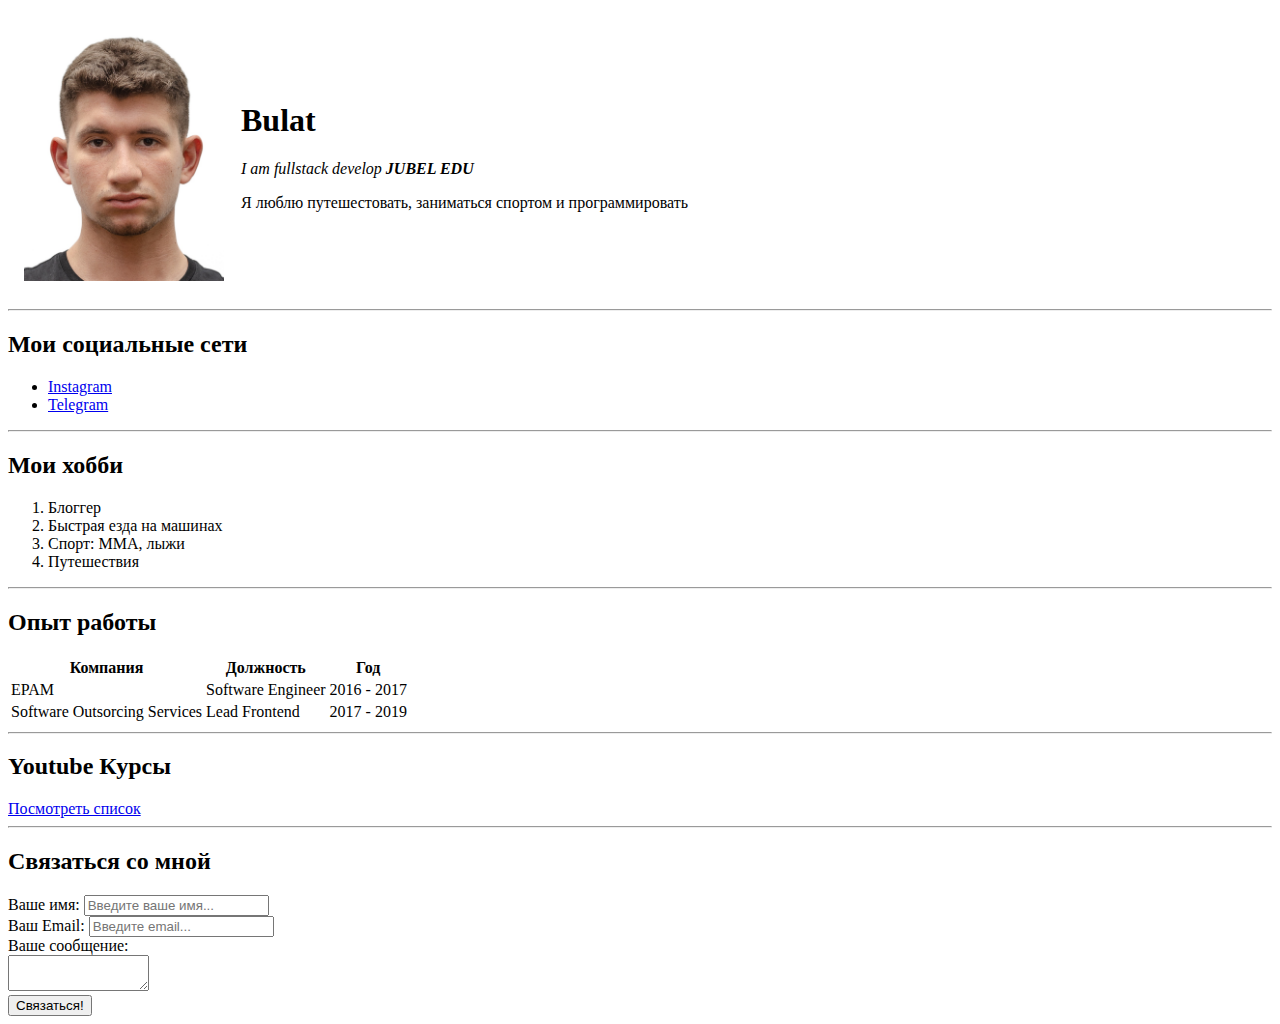
==== page.html @ e3933fad "added pic" ====
<!DOCTYPE html>
<html>
  <head>
    <meta charset="UTF-8" />
    <title>Bulat ruseme</title>
  </head>
  <body>
    <table cellspacing="15">
      <tr>
        <td>
          <img src="src/avatar.jpg" width="200" alt="тут моя фотка" />
        </td>
        <td>
          <h1>Bulat</h1>
          <p>
            <em>I am fullstack develop <strong>JUBEL EDU</strong></em>
          </p>
          <p>Я люблю путешестовать, заниматься спортом и программировать</p>
        </td>
      </tr>
    </table>

    <hr />

    <h2>Мои социальные сети</h2>
    <ul>
      <li>
        <a href="https://instagram.com/woilvliow" target="_blank">Instagram</a>
      </li>
      <li>
        <a target="_blank" href="https://t.me/woilvliow">Telegram</a>
      </li>
    </ul>

    <hr />

    <h2>Мои хобби</h2>
    <ol>
      <li>Блоггер</li>
      <li>Быстрая езда на машинах</li>
      <li>Спорт: ММА, лыжи</li>
      <li>Путешествия</li>
    </ol>

    <hr />

    <h2>Опыт работы</h2>
    <table>
      <tr>
        <th>Компания</th>
        <th>Должность</th>
        <th>Год</th>
      </tr>
      <tr>
        <td>EPAM</td>
        <td>Software Engineer</td>
        <td>2016 - 2017</td>
      </tr>
      <tr>
        <td>Software Outsorcing Services</td>
        <td>Lead Frontend</td>
        <td>2017 - 2019</td>
      </tr>
    </table>

    <hr />

    <h2>Youtube Курсы</h2>
    <a href="youtube.html">Посмотреть список</a>

    <hr />
    <h2>Связаться со мной</h2>

    <form action="/">
      <label for="name">Ваше имя:</label>
      <input type="text" id="name" placeholder="Введите ваше имя..." />

      <br />

      <label for="email">Ваш Email:</label>
      <input type="email" id="email" placeholder="Введите email..." />

      <br />

      <label for="text">Вашe сообщение:</label>
      <br />
      <textarea id="text" rows="2" cols="15"></textarea>

      <br />

      <input type="submit" value="Связаться!" />
    </form>
  </body>
</html>
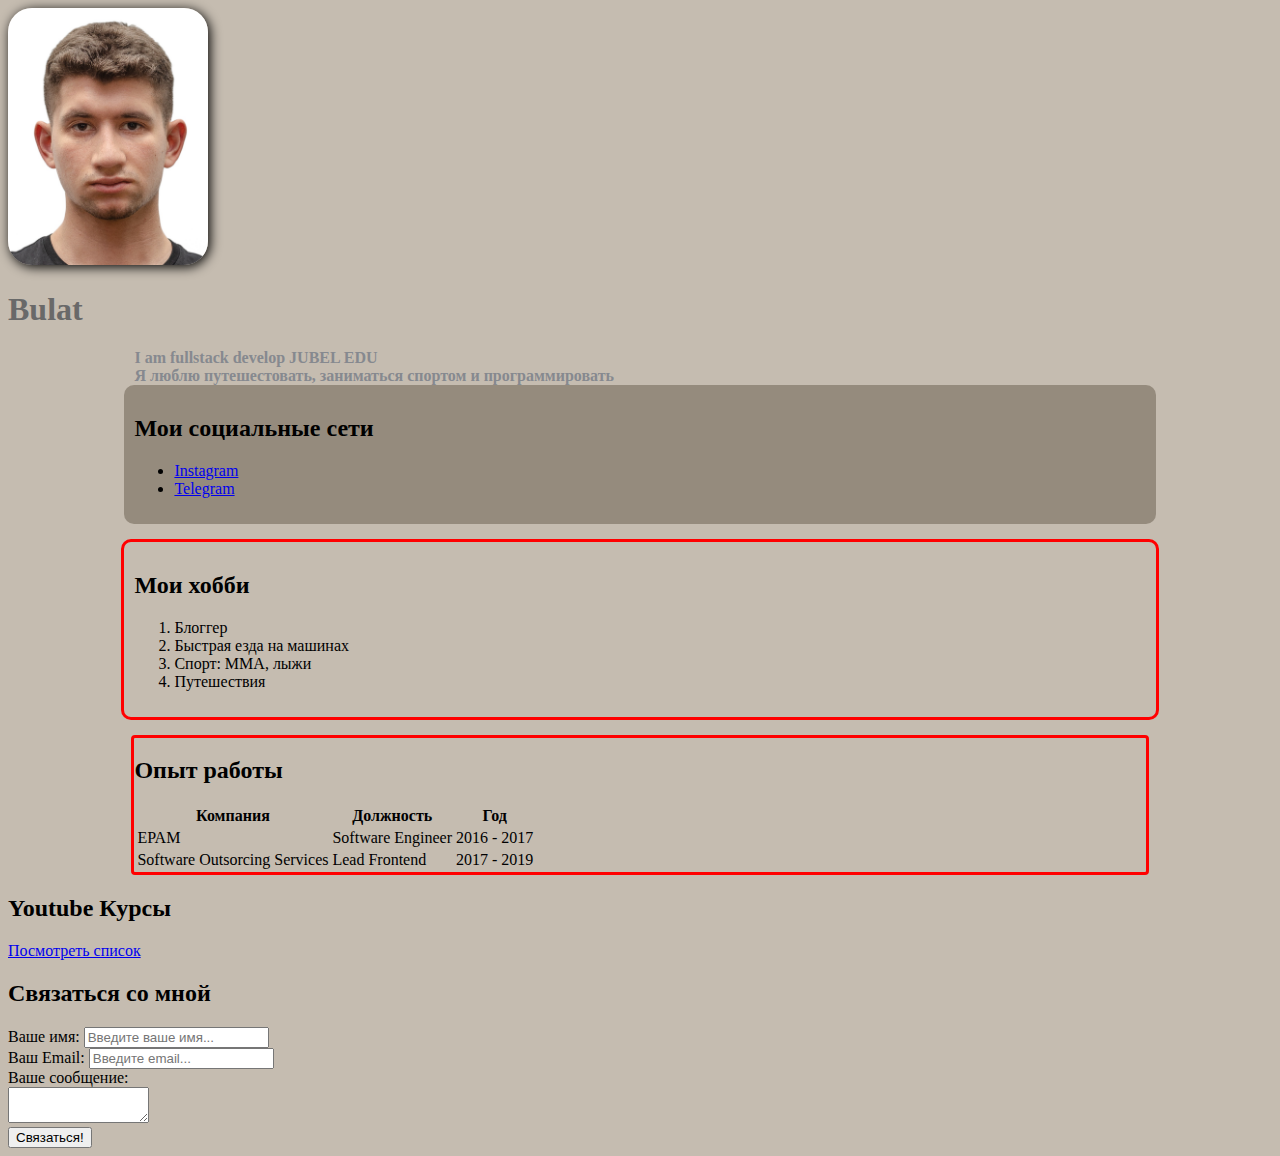
==== commit c6b85879: "somework" ====
--- a/page.html
+++ b/page.html
@@ -2,93 +2,90 @@
 <html>
   <head>
     <meta charset="UTF-8" />
+    <link href="page.css" rel="stylesheet" />
+
     <title>Bulat ruseme</title>
   </head>
   <body>
-    <table cellspacing="15">
-      <tr>
-        <td>
-          <img src="src/avatar.jpg" width="200" alt="тут моя фотка" />
-        </td>
-        <td>
-          <h1>Bulat</h1>
-          <p>
-            <em>I am fullstack develop <strong>JUBEL EDU</strong></em>
-          </p>
-          <p>Я люблю путешестовать, заниматься спортом и программировать</p>
-        </td>
-      </tr>
-    </table>
+    <div class="container">
+      <div class="info">
+        <img class="avatar" src="src/avatar.jpg" alt="тут моя фотка" />
 
-    <hr />
+        <h1>Bulat</h1>
+        <p>I am fullstack develop <strong>JUBEL EDU</strong></p>
+        <p>Я люблю путешестовать, заниматься спортом и программировать</p>
+      </div>
 
-    <h2>Мои социальные сети</h2>
-    <ul>
-      <li>
-        <a href="https://instagram.com/woilvliow" target="_blank">Instagram</a>
-      </li>
-      <li>
-        <a target="_blank" href="https://t.me/woilvliow">Telegram</a>
-      </li>
-    </ul>
+      <div class="social">
+        <h2>Мои социальные сети</h2>
+        <ul>
+          <li>
+            <a href="https://instagram.com/woilvliow" target="_blank"
+              >Instagram</a
+            >
+          </li>
+          <li>
+            <a target="_blank" href="https://t.me/woilvliow">Telegram</a>
+          </li>
+        </ul>
+      </div>
 
-    <hr />
+      <div class="hobbies">
+        <h2>Мои хобби</h2>
+        <ol>
+          <li>Блоггер</li>
+          <li>Быстрая езда на машинах</li>
+          <li>Спорт: ММА, лыжи</li>
+          <li>Путешествия</li>
+        </ol>
+      </div>
+      <div class="workexperience">
+        <h2>Опыт работы</h2>
+        <table>
+          <tr>
+            <th>Компания</th>
+            <th>Должность</th>
+            <th>Год</th>
+          </tr>
+          <tr>
+            <td>EPAM</td>
+            <td>Software Engineer</td>
+            <td>2016 - 2017</td>
+          </tr>
+          <tr>
+            <td>Software Outsorcing Services</td>
+            <td>Lead Frontend</td>
+            <td>2017 - 2019</td>
+          </tr>
+        </table>
+      </div>
 
-    <h2>Мои хобби</h2>
-    <ol>
-      <li>Блоггер</li>
-      <li>Быстрая езда на машинах</li>
-      <li>Спорт: ММА, лыжи</li>
-      <li>Путешествия</li>
-    </ol>
+      <h2>Youtube Курсы</h2>
+      <a href="youtube.html">Посмотреть список</a>
 
-    <hr />
+      <div class="connection">
+        <h2>Связаться со мной</h2>
 
-    <h2>Опыт работы</h2>
-    <table>
-      <tr>
-        <th>Компания</th>
-        <th>Должность</th>
-        <th>Год</th>
-      </tr>
-      <tr>
-        <td>EPAM</td>
-        <td>Software Engineer</td>
-        <td>2016 - 2017</td>
-      </tr>
-      <tr>
-        <td>Software Outsorcing Services</td>
-        <td>Lead Frontend</td>
-        <td>2017 - 2019</td>
-      </tr>
-    </table>
+        <form action="/">
+          <label for="name">Ваше имя:</label>
+          <input type="text" id="name" placeholder="Введите ваше имя..." />
 
-    <hr />
+          <br />
 
-    <h2>Youtube Курсы</h2>
-    <a href="youtube.html">Посмотреть список</a>
+          <label for="email">Ваш Email:</label>
+          <input type="email" id="email" placeholder="Введите email..." />
 
-    <hr />
-    <h2>Связаться со мной</h2>
+          <br />
 
-    <form action="/">
-      <label for="name">Ваше имя:</label>
-      <input type="text" id="name" placeholder="Введите ваше имя..." />
+          <label for="text">Вашe сообщение:</label>
+          <br />
+          <textarea id="text" rows="2" cols="15"></textarea>
 
-      <br />
+          <br />
 
-      <label for="email">Ваш Email:</label>
-      <input type="email" id="email" placeholder="Введите email..." />
-
-      <br />
-
-      <label for="text">Вашe сообщение:</label>
-      <br />
-      <textarea id="text" rows="2" cols="15"></textarea>
-
-      <br />
-
-      <input type="submit" value="Связаться!" />
-    </form>
+          <input type="submit" value="Связаться!" />
+        </form>
+      </div>
+    </div>
   </body>
 </html>
--- a/page.css
+++ b/page.css
@@ -0,0 +1,55 @@
+@import url("https://fonts.googleapis.com/css2?family=Roboto:wght@300&display=swap");
+
+body {
+  background-color: rgb(197, 188, 176);
+
+  font: normal 16 px "Roboto", sans-serif;
+}
+.container {
+  max-width: 900;
+  margin: auto;
+}
+h1 {
+  color: dimgray;
+}
+p {
+  color: dimgray;
+}
+
+.avatar {
+  width: 200px;
+  margin: auto;
+  border-radius: 24px;
+  box-shadow: 2px 2px 12px rgba(0, 0, 0, 255);
+}
+
+.info p {
+  color: #86898f;
+  margin: auto;
+  width: 80%;
+  font-weight: bold;
+}
+
+.social {
+  background: rgb(149, 139, 125);
+  width: 80%;
+  margin: auto;
+  padding: 10px;
+  border-radius: 10px;
+  margin-bottom: 15px;
+}
+.hobbies {
+  border: 3px solid red;
+  margin: auto;
+  width: 80%;
+  padding: 10px;
+  border-radius: 10px;
+}
+.workexperience {
+  padding: 15px 20px 25 px 30 px;
+  border: 3px solid red;
+  width: 80%;
+  border-radius: 4px;
+  margin: auto;
+  margin-top: 15px;
+}
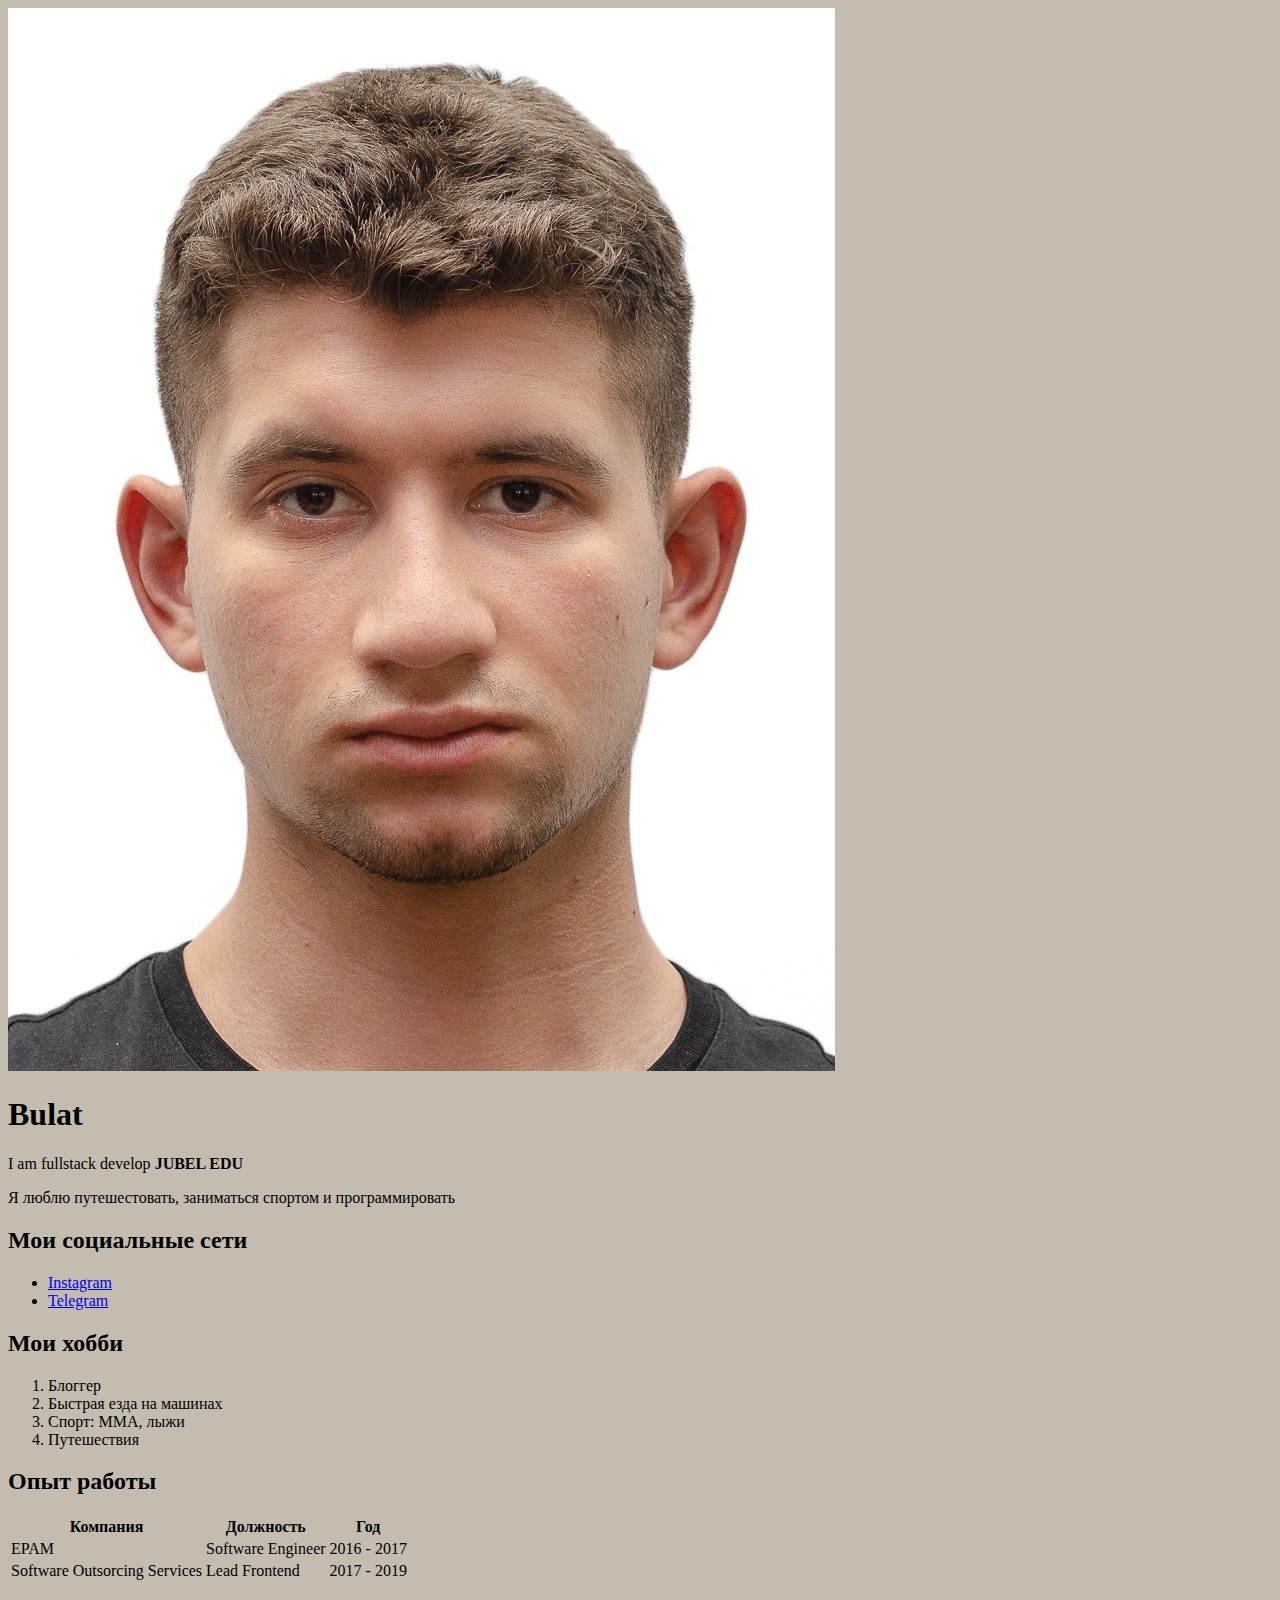
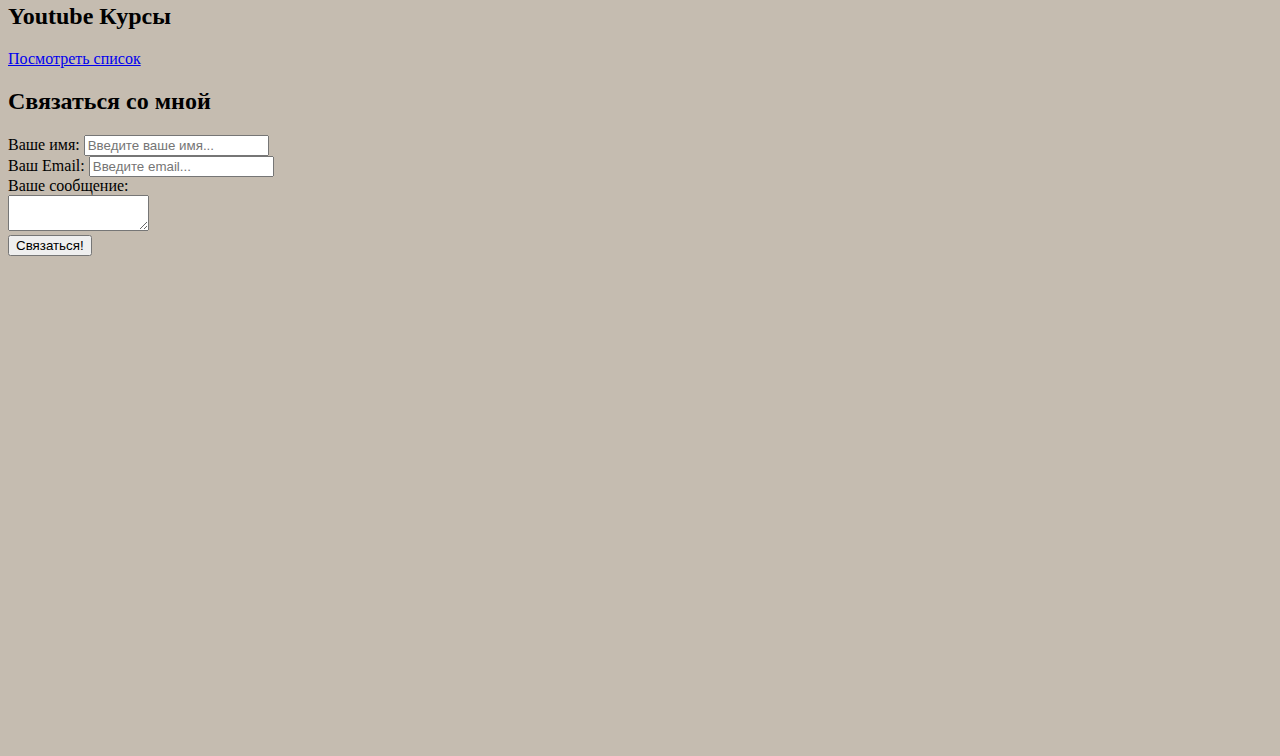
==== commit 755062cf: "somework" ====
--- a/page.html
+++ b/page.html
@@ -85,6 +85,11 @@
 
           <input type="submit" value="Связаться!" />
         </form>
+        <div class="box-model">
+          <div class=""></div>
+          <div class=""></div>
+          <div style="margin-bottom: 500px"></div>
+        </div>
       </div>
     </div>
   </body>
--- a/page.css
+++ b/page.css
@@ -9,7 +9,7 @@
   max-width: 900;
   margin: auto;
 }
-h1 {
+/* h1 {
   color: dimgray;
 }
 p {
@@ -53,3 +53,13 @@
   margin: auto;
   margin-top: 15px;
 }
+.box-model div {
+  background: black;
+  height: 200px;
+  width: 25%;
+  float: left;
+  border: 4px solid wheat;
+  padding: 5px;
+  margin: auto;
+  box-sizing: border-box;
+} */
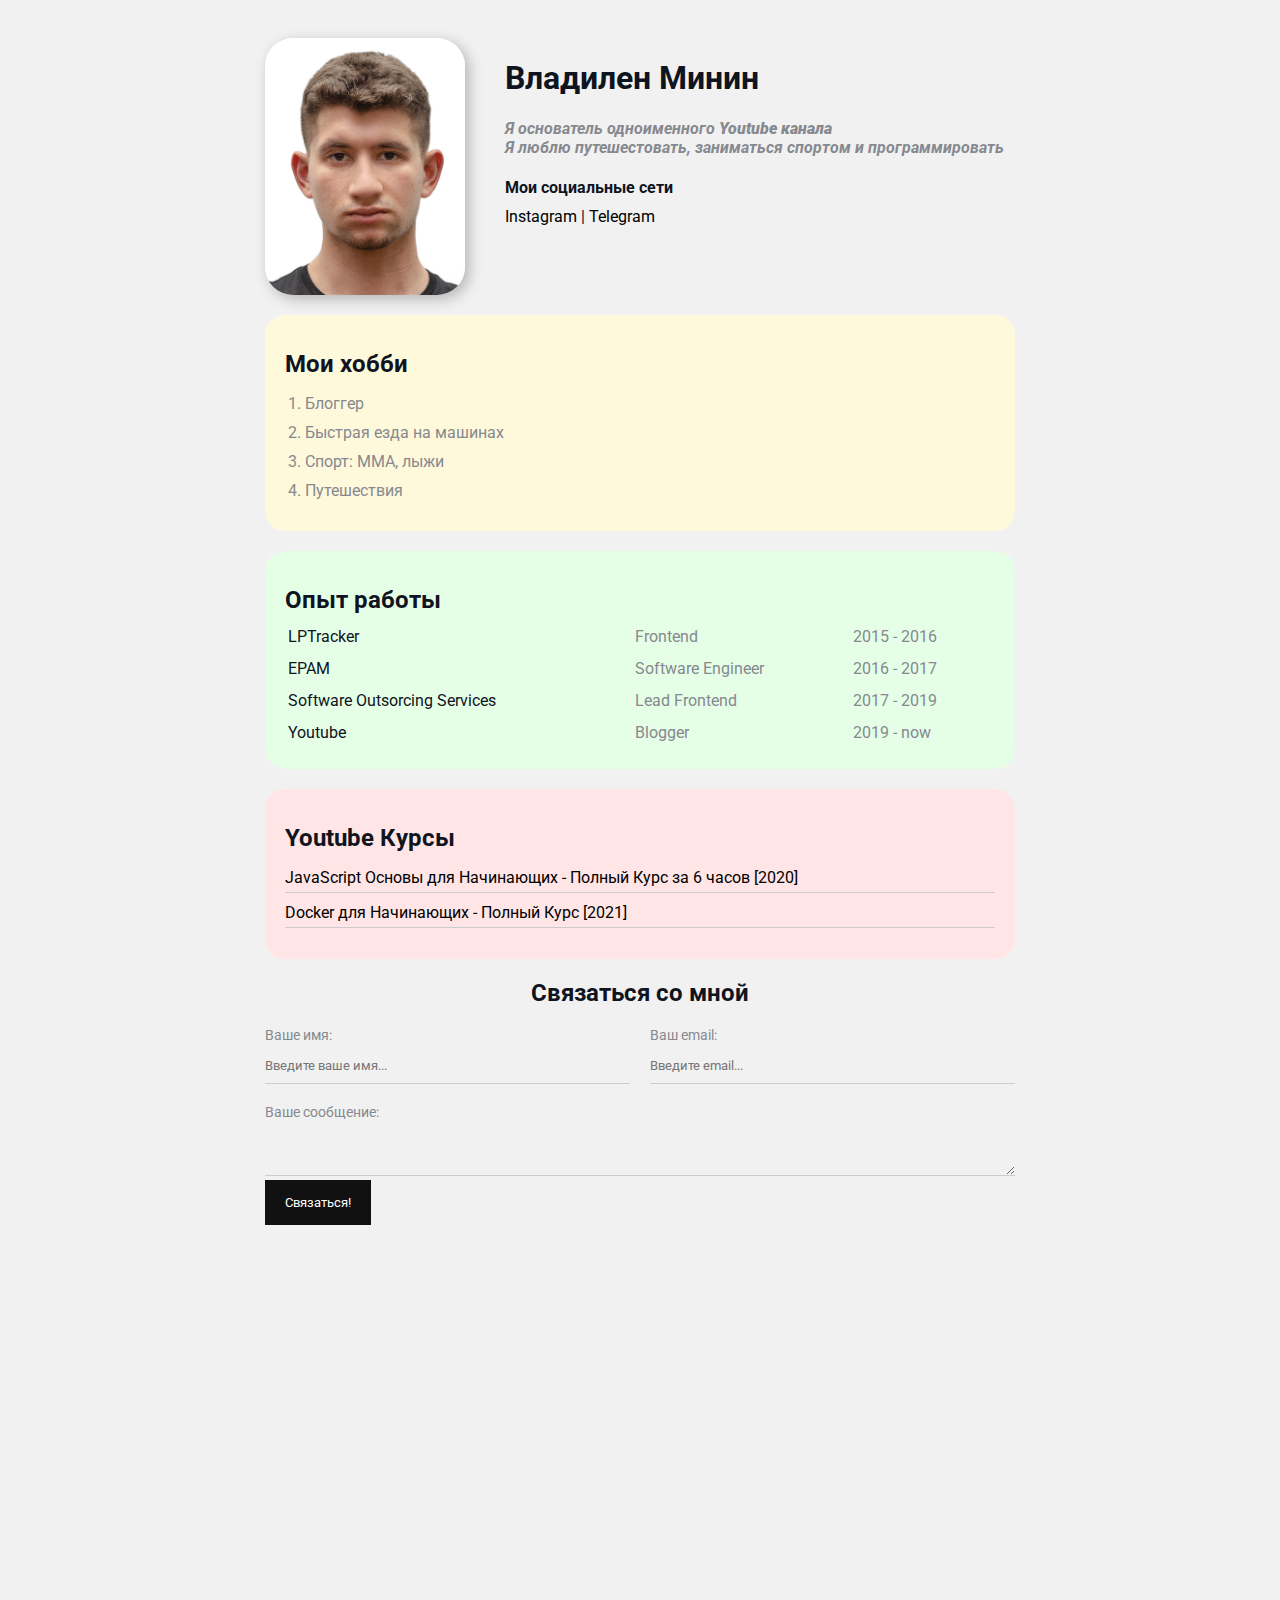
==== commit 6649d6da: "nfdf" ====
--- a/page.html
+++ b/page.html
@@ -2,50 +2,46 @@
 <html>
   <head>
     <meta charset="UTF-8" />
+    <title>Vladilen CV</title>
     <link href="page.css" rel="stylesheet" />
-
-    <title>Bulat ruseme</title>
   </head>
   <body>
     <div class="container">
       <div class="info">
-        <img class="avatar" src="src/avatar.jpg" alt="тут моя фотка" />
+        <img src="src/avatar.jpg" alt="тут моя фотка" class="avatar" />
 
-        <h1>Bulat</h1>
-        <p>I am fullstack develop <strong>JUBEL EDU</strong></p>
-        <p>Я люблю путешестовать, заниматься спортом и программировать</p>
+        <div class="info-text">
+          <h1>Владилен Минин</h1>
+          <p>Я основатель одноименного <strong>Youtube канала</strong></p>
+          <p>Я люблю путешестовать, заниматься спортом и программировать</p>
+
+          <h4>Мои социальные сети</h4>
+
+          <a href="https://instagram.com/vladilen.minin" target="_blank"
+            >Instagram</a
+          >
+          |
+          <a target="_blank" href="https://t.me/js_by_vladilen">Telegram</a>
+        </div>
       </div>
 
-      <div class="social">
-        <h2>Мои социальные сети</h2>
-        <ul>
-          <li>
-            <a href="https://instagram.com/woilvliow" target="_blank"
-              >Instagram</a
-            >
-          </li>
-          <li>
-            <a target="_blank" href="https://t.me/woilvliow">Telegram</a>
-          </li>
-        </ul>
-      </div>
-
-      <div class="hobbies">
+      <div class="card bg-yellow">
         <h2>Мои хобби</h2>
-        <ol>
+        <ol class="list">
           <li>Блоггер</li>
           <li>Быстрая езда на машинах</li>
           <li>Спорт: ММА, лыжи</li>
           <li>Путешествия</li>
         </ol>
       </div>
-      <div class="workexperience">
+
+      <div class="card bg-green">
         <h2>Опыт работы</h2>
-        <table>
+        <table class="table">
           <tr>
-            <th>Компания</th>
-            <th>Должность</th>
-            <th>Год</th>
+            <td>LPTracker</td>
+            <td>Frontend</td>
+            <td>2015 - 2016</td>
           </tr>
           <tr>
             <td>EPAM</td>
@@ -57,40 +53,62 @@
             <td>Lead Frontend</td>
             <td>2017 - 2019</td>
           </tr>
+          <tr>
+            <td>Youtube</td>
+            <td>Blogger</td>
+            <td>2019 - now</td>
+          </tr>
         </table>
       </div>
 
-      <h2>Youtube Курсы</h2>
-      <a href="youtube.html">Посмотреть список</a>
+      <div class="card bg-red">
+        <h2>Youtube Курсы</h2>
+        <ul class="link-list">
+          <li>
+            <a href="https://www.youtube.com/watch?v=Bluxbh9CaQ0"
+              >JavaScript Основы для Начинающих - Полный Курс за 6 часов
+              [2020]</a
+            >
+          </li>
+          <li>
+            <a href="https://www.youtube.com/watch?v=n9uCgUzfeRQ"
+              >Docker для Начинающих - Полный Курс [2021]</a
+            >
+          </li>
+        </ul>
+      </div>
 
-      <div class="connection">
+      <div class="contact">
         <h2>Связаться со мной</h2>
 
         <form action="/">
-          <label for="name">Ваше имя:</label>
-          <input type="text" id="name" placeholder="Введите ваше имя..." />
+          <div class="row">
+            <div class="form-group">
+              <label for="name">Ваше имя:</label>
+              <input type="text" id="name" placeholder="Введите ваше имя..." />
+            </div>
 
-          <br />
+            <div class="form-group">
+              <label for="email">Ваш email:</label>
+              <input type="email" id="email" placeholder="Введите email..." />
+            </div>
+          </div>
 
-          <label for="email">Ваш Email:</label>
-          <input type="email" id="email" placeholder="Введите email..." />
+          <div class="form-group">
+            <label for="text">Вашe сообщение:</label>
 
-          <br />
+            <textarea id="text" rows="2" cols="15"></textarea>
+          </div>
 
-          <label for="text">Вашe сообщение:</label>
-          <br />
-          <textarea id="text" rows="2" cols="15"></textarea>
+          <input class="btn" type="submit" value="Связаться!" />
+        </form>
+      </div>
 
-          <br />
-
-          <input type="submit" value="Связаться!" />
-        </form>
-        <div class="box-model">
-          <div class=""></div>
-          <div class=""></div>
-          <div style="margin-bottom: 500px"></div>
-        </div>
+      <div class="position">
+        <div class="box"></div>
       </div>
     </div>
+
+    <div style="margin-bottom: 500px"></div>
   </body>
 </html>
--- a/page.css
+++ b/page.css
@@ -1,65 +1,234 @@
-@import url("https://fonts.googleapis.com/css2?family=Roboto:wght@300&display=swap");
+@import url("https://fonts.googleapis.com/css2?family=Roboto&display=swap");
+
+/* * {
+  padding: 0;
+  margin: 0;
+} */
 
 body {
-  background-color: rgb(197, 188, 176);
-
-  font: normal 16 px "Roboto", sans-serif;
-}
-.container {
-  max-width: 900;
-  margin: auto;
-}
-/* h1 {
-  color: dimgray;
-}
-p {
-  color: dimgray;
+  background-color: #f1f1f1;
+  color: #0f141e;
+
+  font-size: 16px;
+  font-weight: normal;
+  font-family: "Roboto", sans-serif;
+
+  /* font: normal 16px 'Roboto', sans-serif; */
+
+  /* font-family:Cambria, Cochin, Georgia, Times, 'Times New Roman', serif; */
+}
+
+a {
+  color: black;
+  text-decoration: none;
+}
+
+a:hover {
+  text-decoration: underline;
+}
+
+a:active {
+  color: blue;
+}
+
+a:visited {
+  color: grey;
 }
 
 .avatar {
   width: 200px;
+  border-radius: 28px;
+  box-shadow: 4px 4px 14px rgba(0, 0, 0, 0.25);
+}
+
+.info {
+  display: flex;
+  margin-bottom: 20px;
+}
+
+@media (max-width: 700px) {
+  .info {
+    text-align: center;
+    display: block;
+  }
+}
+
+.info-text {
+  margin-left: 40px;
+}
+
+.info-text h4 {
+  margin-bottom: 10px;
+}
+
+.info p {
+  color: #86898f;
+  margin: 0;
+  font-style: italic;
+  font-weight: bold;
+  text-decoration: none;
+  /* text-transform: uppercase; */
+  /* letter-spacing: 5px; */
+  /* word-spacing: 42px; */
+}
+
+/* Box Model */
+.container {
+  max-width: 750px;
   margin: auto;
-  border-radius: 24px;
-  box-shadow: 2px 2px 12px rgba(0, 0, 0, 255);
-}
-
-.info p {
-  color: #86898f;
-  margin: auto;
-  width: 80%;
-  font-weight: bold;
-}
-
-.social {
-  background: rgb(149, 139, 125);
-  width: 80%;
-  margin: auto;
-  padding: 10px;
-  border-radius: 10px;
-  margin-bottom: 15px;
-}
-.hobbies {
-  border: 3px solid red;
-  margin: auto;
-  width: 80%;
-  padding: 10px;
-  border-radius: 10px;
-}
-.workexperience {
-  padding: 15px 20px 25 px 30 px;
-  border: 3px solid red;
-  width: 80%;
-  border-radius: 4px;
-  margin: auto;
-  margin-top: 15px;
-}
-.box-model div {
-  background: black;
+  padding-top: 30px;
+}
+
+/* .social { */
+/* background: green; */
+/* padding: 15px; */
+/* padding: 15px 40px; */
+/* padding: 15px 20px 25px 30px; */
+/* padding-top: 15px;
+  padding-right: 20px;
+  padding-bottom: 25px;
+  padding-left: 30px;
+  margin: 5px;
+
+  border: 5px solid red;
+  border-bottom-style: dotted;
+  border-top-width: 15px;
+  border-right-color: blue; */
+/* } */
+
+/* .box-model > div {
+  float: left;
+  background: #000;
   height: 200px;
+  border: 4px solid red;
   width: 25%;
-  float: left;
-  border: 4px solid wheat;
-  padding: 5px;
-  margin: auto;
   box-sizing: border-box;
 } */
+
+.bg-yellow {
+  background: #fff9dc;
+}
+
+.bg-green {
+  background: #e5ffe7;
+}
+
+.bg-red {
+  background: #ffe5e5;
+}
+
+.card {
+  padding: 15px 20px;
+  margin-bottom: 20px;
+  border-radius: 20px;
+}
+
+.card h2 {
+  margin-bottom: 10px;
+}
+
+.list {
+  padding: 0 20px;
+}
+
+.list li {
+  color: #86898f;
+  margin-bottom: 10px;
+}
+
+.table {
+  width: 100%;
+}
+
+.table td {
+  padding-bottom: 10px;
+}
+
+.table td:nth-child(2),
+.table td:nth-child(3) {
+  color: #86898f;
+}
+
+/* .table tr:nth-child(odd) {
+  background: red;
+} */
+
+.link-list {
+  list-style: none;
+  padding: 0;
+}
+
+.link-list li {
+  margin-bottom: 10px;
+  padding-bottom: 5px;
+  border-bottom: 1px solid #ccc;
+}
+
+.contact h2 {
+  text-align: center;
+}
+
+.form-group label {
+  display: block;
+  font-size: 14px;
+  color: #86898f;
+}
+
+.form-group input,
+.form-group textarea {
+  width: 100%;
+  box-sizing: border-box;
+  border: none;
+  background: transparent;
+  border-bottom: 1px solid #ccc;
+  color: #000;
+  padding: 15px 0 10px;
+  outline: none;
+  font-family: inherit;
+}
+
+.row {
+  display: flex;
+  margin-bottom: 20px;
+}
+
+.row > .form-group {
+  width: 50%;
+  margin-right: 20px;
+}
+
+.row > .form-group:last-child {
+  margin-right: 0;
+}
+
+.btn {
+  background: #111;
+  padding: 15px 20px;
+  color: #fff;
+  border: none;
+  font-family: inherit;
+  cursor: pointer;
+}
+
+.btn:hover {
+  opacity: 0.9;
+}
+
+/* Position */
+
+/* .position {
+  position: relative;
+  border: 4px solid black;
+  margin-top: 40px;
+  padding: 20px;
+  height: 300px;
+}
+
+.box {
+  position: fixed;
+  top: 0;
+  left: 0px;
+  width: 100%;
+  height: 50px;
+  background:lightcoral;
+} */
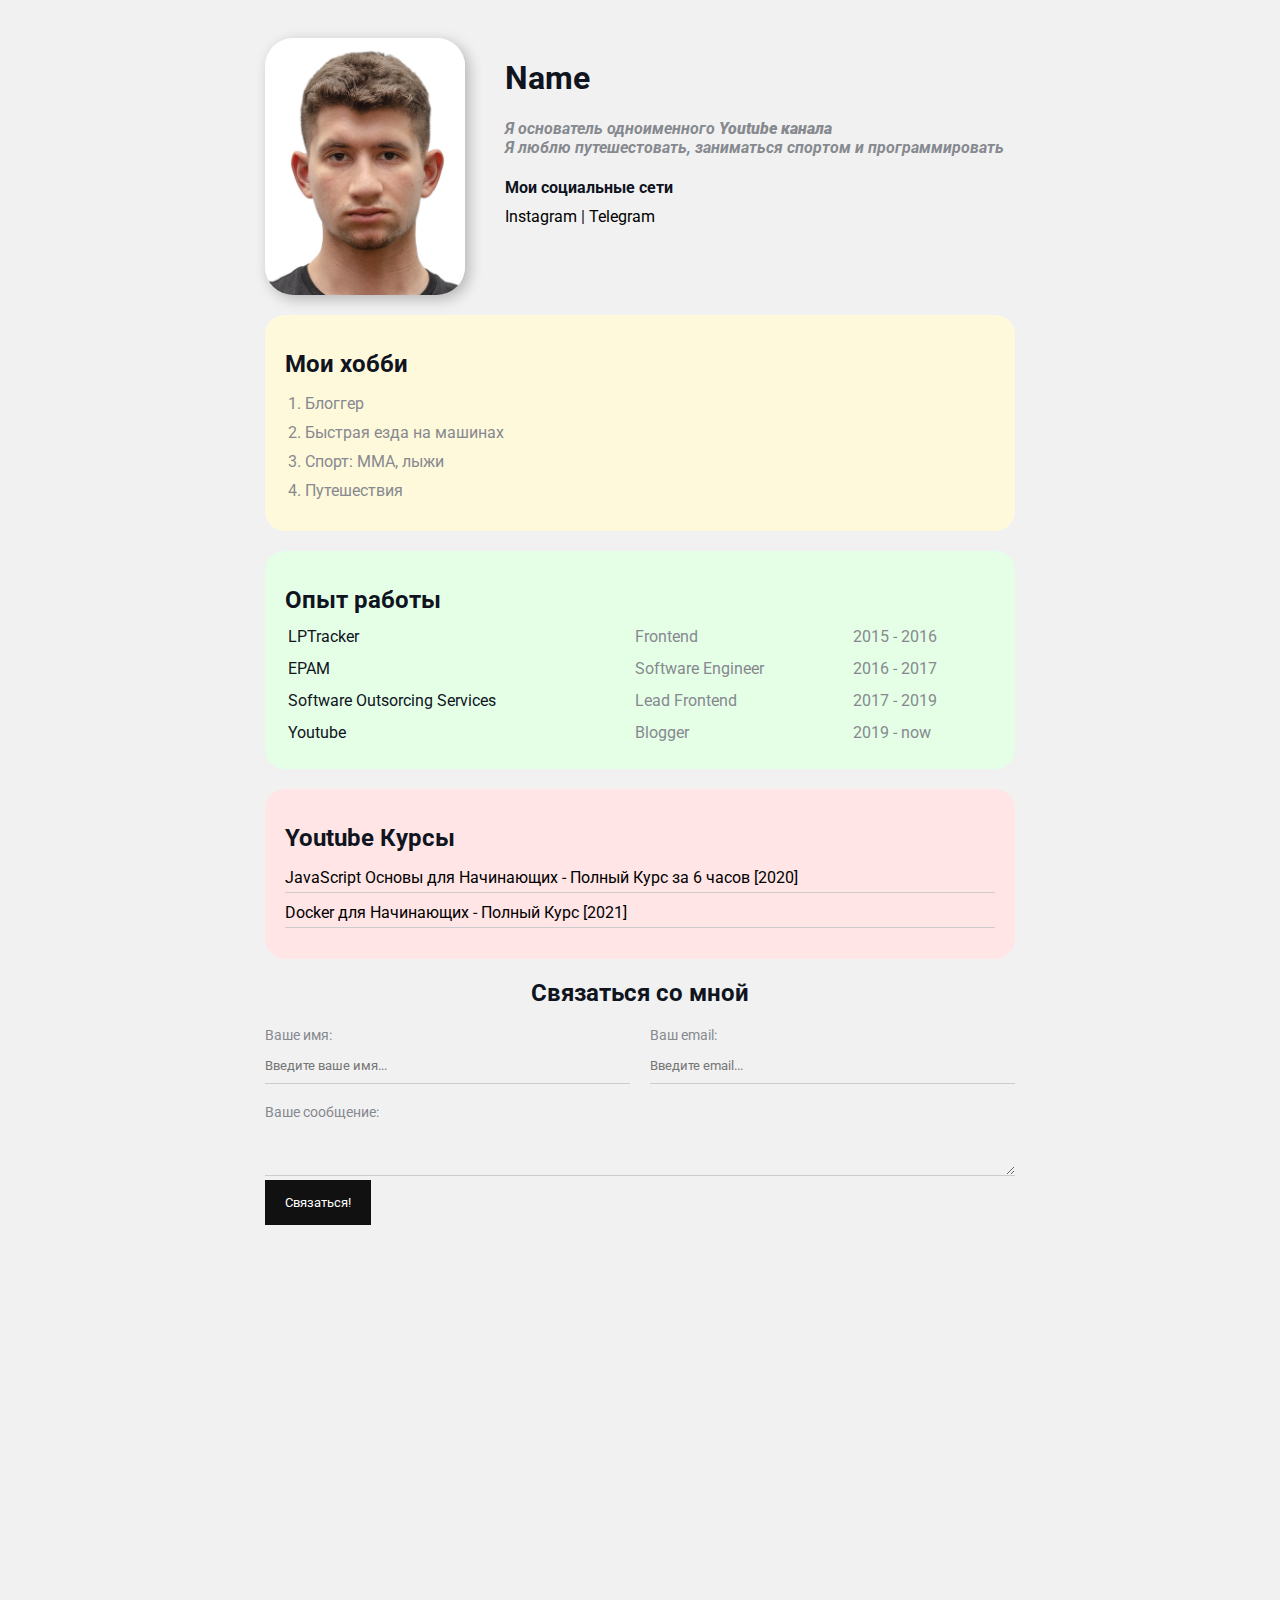
==== commit 8b23adf2: "s" ====
--- a/page.html
+++ b/page.html
@@ -11,7 +11,7 @@
         <img src="src/avatar.jpg" alt="тут моя фотка" class="avatar" />
 
         <div class="info-text">
-          <h1>Владилен Минин</h1>
+          <h1>Name</h1>
           <p>Я основатель одноименного <strong>Youtube канала</strong></p>
           <p>Я люблю путешестовать, заниматься спортом и программировать</p>
 
